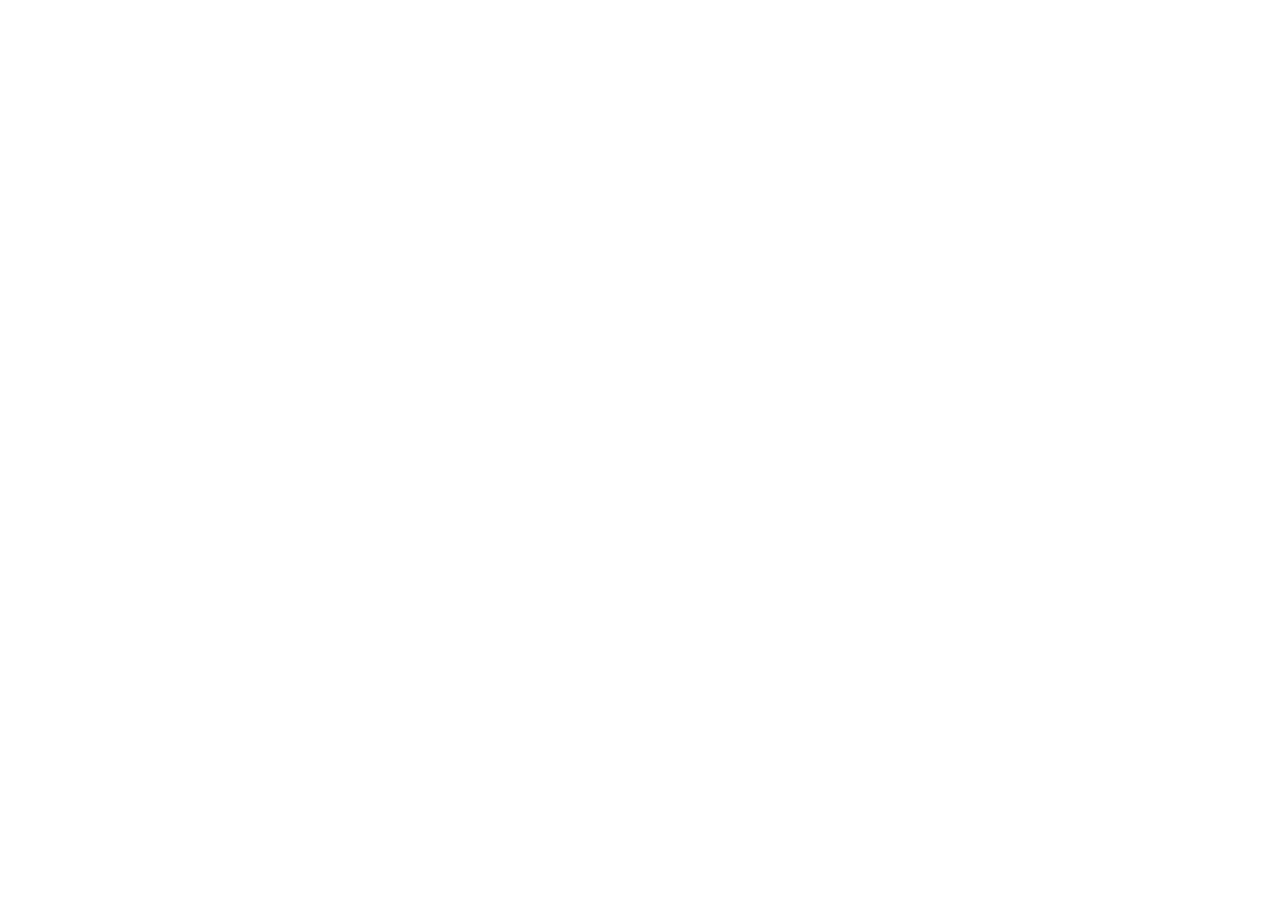
==== index.html @ 99c708d2 "Actualización automática de clase" ====
<!DOCTYPE html>
<html lang="en">
<head>
    <meta charset="UTF-8">
    <meta name="viewport" content="width=device-width, initial-scale=1.0">
    <title>Efectos Pro</title>
</head>
<body>
    
</body>
</html>
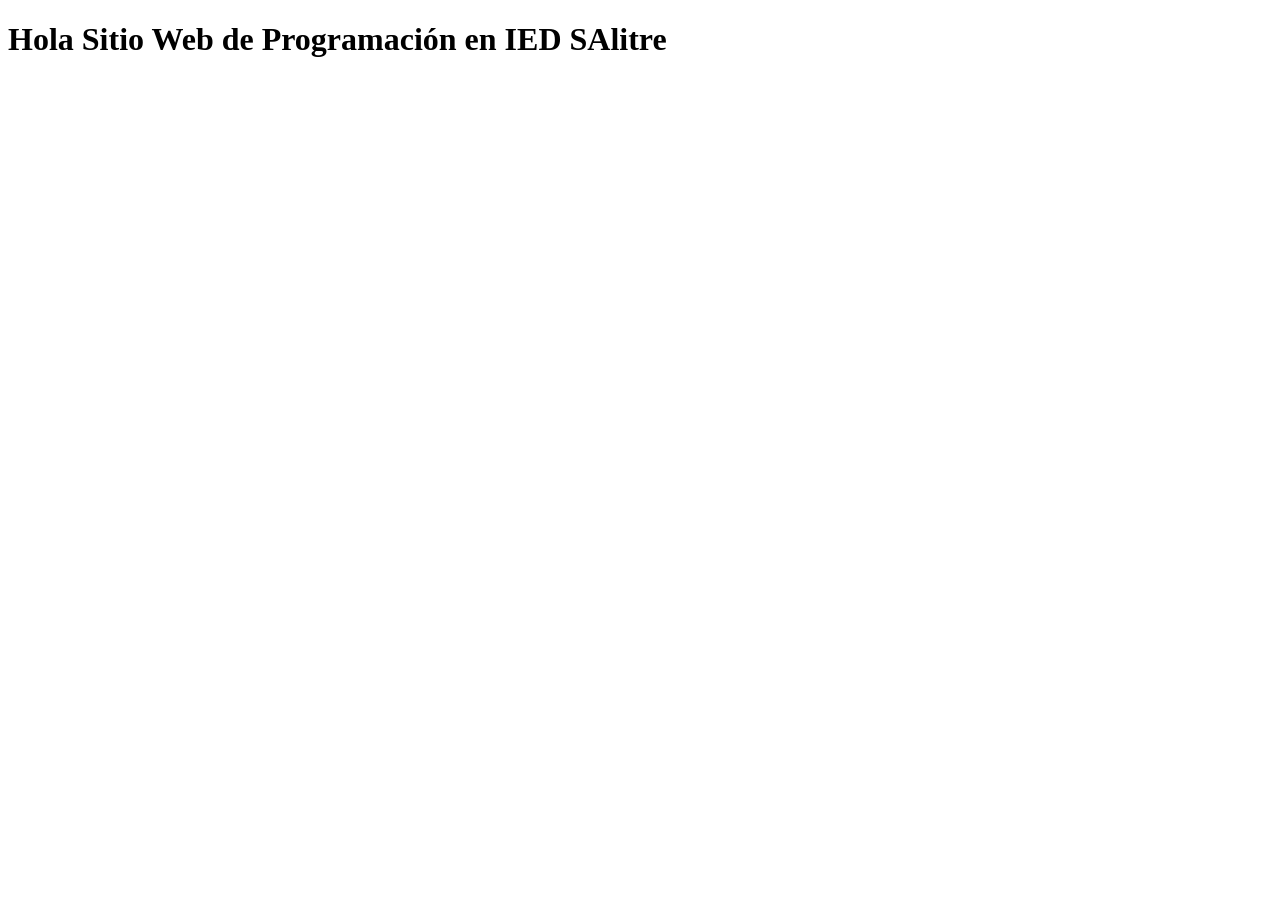
==== commit cd4eb7cb: "Actualización automática de clase" ====
--- a/index.html
+++ b/index.html
@@ -6,6 +6,6 @@
     <title>Efectos Pro</title>
 </head>
 <body>
-    
+    <h1>Hola Sitio Web de Programación en IED SAlitre</h1>
 </body>
 </html>
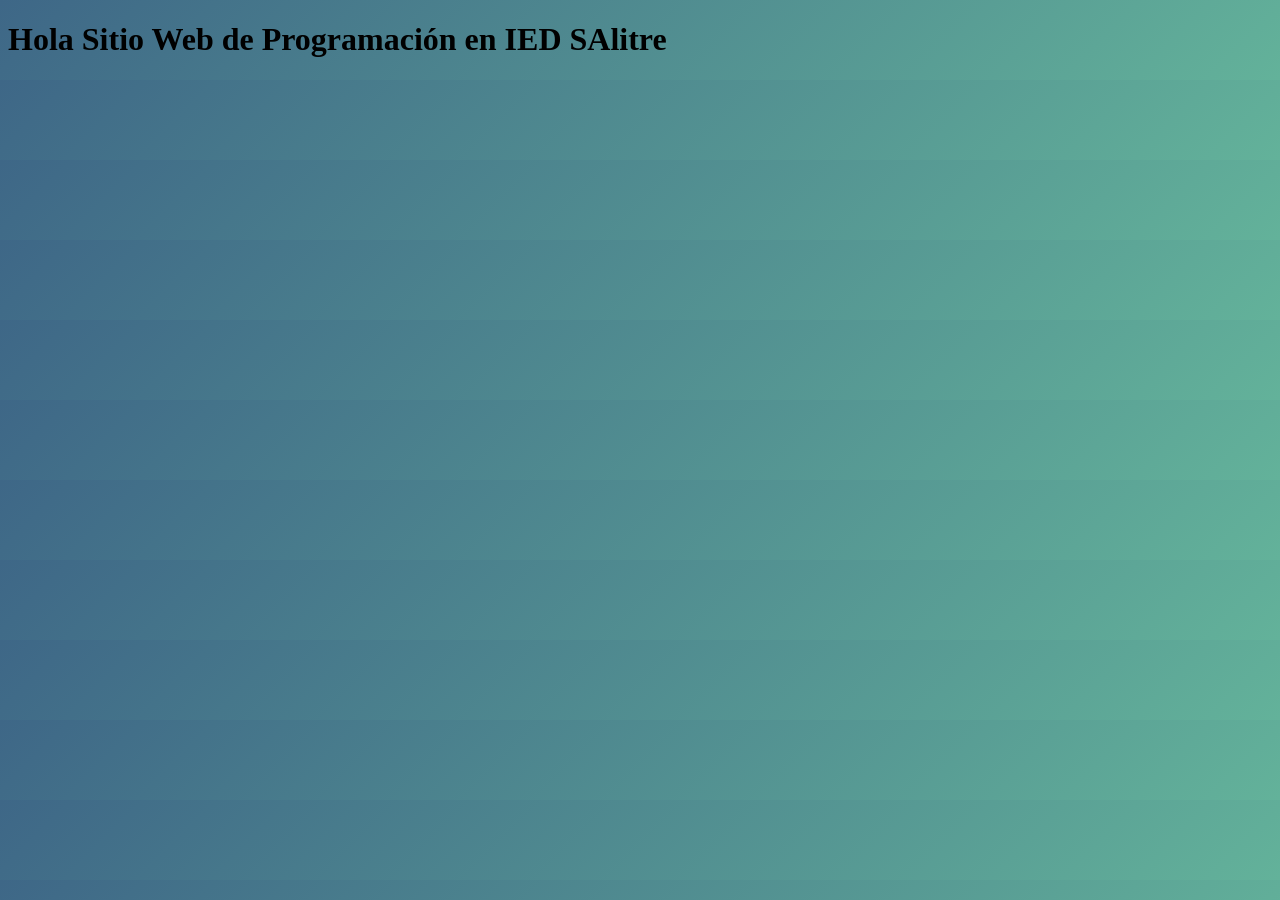
==== commit dba82c2c: "Actualización automática de clase" ====
--- a/index.html
+++ b/index.html
@@ -1,6 +1,7 @@
 <!DOCTYPE html>
 <html lang="en">
 <head>
+    <link rel="stylesheet" href="css/uiverse.css">
     <meta charset="UTF-8">
     <meta name="viewport" content="width=device-width, initial-scale=1.0">
     <title>Efectos Pro</title>
--- a/css/uiverse.css
+++ b/css/uiverse.css
@@ -0,0 +1,4 @@
+body{
+    background-color: blue;
+    background: linear-gradient(135deg, #3e6787 0%, #63b29a 100%);
+}
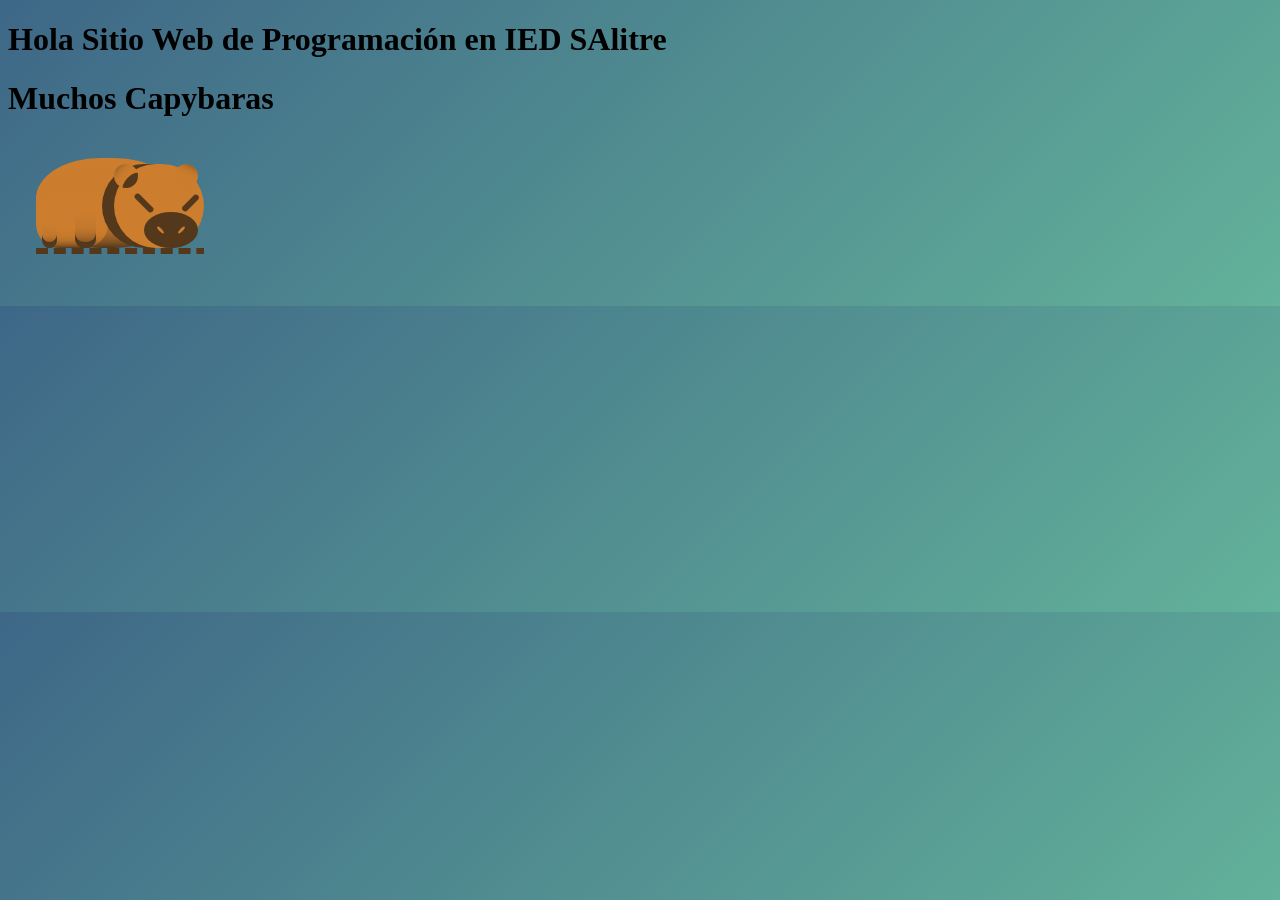
==== commit 8dfe52db: "Actualización automática de clase" ====
--- a/index.html
+++ b/index.html
@@ -8,5 +8,31 @@
 </head>
 <body>
     <h1>Hola Sitio Web de Programación en IED SAlitre</h1>
+    <h1>Muchos Capybaras</h1>
+    <!-- From Uiverse.io by Novaxlo --> 
+<div class="capybaraloader">
+  <div class="capybara">
+    <div class="capyhead">
+      <div class="capyear">
+        <div class="capyear2"></div>
+      </div>
+      <div class="capyear"></div>
+      <div class="capymouth">
+        <div class="capylips"></div>
+        <div class="capylips"></div>
+      </div>
+      <div class="capyeye"></div>
+      <div class="capyeye"></div>
+    </div>
+    <div class="capyleg"></div>
+    <div class="capyleg2"></div>
+    <div class="capyleg2"></div>
+    <div class="capy"></div>
+  </div>
+  <div class="loader">
+    <div class="loaderline"></div>
+  </div>
+</div>
+
 </body>
 </html>
--- a/css/uiverse.css
+++ b/css/uiverse.css
@@ -1,4 +1,201 @@
 body{
+    font-family:'Lucida Sans', 'Lucida Sans Regular', 'Lucida Grande', 'Lucida Sans Unicode', Geneva, Verdana, sans-serif
     background-color: blue;
     background: linear-gradient(135deg, #3e6787 0%, #63b29a 100%);
-}+}
+/* From Uiverse.io by Novaxlo */ 
+.capybaraloader {
+  width: 14em;
+  height: 10em;
+  position: relative;
+  z-index: 1;
+  --color: rgb(204, 125, 45);
+  --color2: rgb(83, 56, 28);
+  transform: scale(0.75);
+}
+.capybara {
+  width: 100%;
+  height: 7.5em;
+  position: relative;
+  z-index: 1;
+}
+.loader {
+  width: 100%;
+  height: 2.5em;
+  position: relative;
+  z-index: 1;
+  overflow: hidden;
+}
+.capy {
+  width: 85%;
+  height: 100%;
+  background: linear-gradient(var(--color), 90%, var(--color2));
+  border-radius: 45%;
+  position: relative;
+  z-index: 1;
+  animation: movebody 1s linear infinite;
+}
+.capyhead {
+  width: 7.5em;
+  height: 7em;
+  bottom: 0em;
+  right: 0em;
+  position: absolute;
+  background-color: var(--color);
+  z-index: 3;
+  border-radius: 3.5em;
+  box-shadow: -1em 0em var(--color2);
+  animation: movebody 1s linear infinite;
+}
+.capyear {
+  width: 2em;
+  height: 2em;
+  background: linear-gradient(-45deg, var(--color), 90%, var(--color2));
+  top: 0em;
+  left: 0em;
+  border-radius: 100%;
+  position: absolute;
+  overflow: hidden;
+  z-index: 3;
+}
+.capyear:nth-child(2) {
+  left: 5em;
+  background: linear-gradient(25deg, var(--color), 90%, var(--color2));
+}
+.capyear2 {
+  width: 100%;
+  height: 1em;
+  background-color: var(--color2);
+  bottom: 0em;
+  left: 0.5em;
+  border-radius: 100%;
+  position: absolute;
+  transform: rotate(-45deg);
+}
+.capymouth {
+  width: 3.5em;
+  height: 2em;
+  background-color: var(--color2);
+  position: absolute;
+  bottom: 0em;
+  left: 2.5em;
+  border-radius: 50%;
+  display: flex;
+  justify-content: space-around;
+  align-items: center;
+  padding: 0.5em;
+}
+.capylips {
+  width: 0.25em;
+  height: 0.75em;
+  border-radius: 100%;
+  transform: rotate(-45deg);
+  background-color: var(--color);
+}
+.capylips:nth-child(2) {
+  transform: rotate(45deg);
+}
+.capyeye {
+  width: 2em;
+  height: 0.5em;
+  background-color: var(--color2);
+  position: absolute;
+  bottom: 3.5em;
+  left: 1.5em;
+  border-radius: 5em;
+  transform: rotate(45deg);
+}
+.capyeye:nth-child(4) {
+  transform: rotate(-45deg);
+  left: 5.5em;
+  width: 1.75em;
+}
+.capyleg {
+  width: 6em;
+  height: 5em;
+  bottom: 0em;
+  left: 0em;
+  position: absolute;
+  background: linear-gradient(var(--color), 95%, var(--color2));
+  z-index: 2;
+  border-radius: 2em;
+  animation: movebody 1s linear infinite;
+}
+.capyleg2 {
+  width: 1.75em;
+  height: 3em;
+  bottom: 0em;
+  left: 3.25em;
+  position: absolute;
+  background: linear-gradient(var(--color), 80%, var(--color2));
+  z-index: 2;
+  border-radius: 0.75em;
+  box-shadow: inset 0em -0.5em var(--color2);
+  animation: moveleg 1s linear infinite;
+}
+.capyleg2:nth-child(3) {
+  width: 1.25em;
+  left: 0.5em;
+  height: 2em;
+  animation: moveleg2 1s linear infinite 0.075s;
+}
+
+@keyframes moveleg {
+  0% {
+    transform: rotate(-45deg) translateX(-5%);
+  }
+  50% {
+    transform: rotate(45deg) translateX(5%);
+  }
+  100% {
+    transform: rotate(-45deg) translateX(-5%);
+  }
+}
+
+@keyframes moveleg2 {
+  0% {
+    transform: rotate(45deg);
+  }
+  50% {
+    transform: rotate(-45deg);
+  }
+  100% {
+    transform: rotate(45deg);
+  }
+}
+
+@keyframes movebody {
+  0% {
+    transform: translateX(0%);
+  }
+  50% {
+    transform: translateX(2%);
+  }
+  100% {
+    transform: translateX(0%);
+  }
+}
+
+.loaderline {
+  width: 50em;
+  height: 0.5em;
+  border-top: 0.5em dashed var(--color2);
+  animation: moveline 10s linear infinite;
+}
+
+@keyframes moveline {
+  0% {
+    transform: translateX(0%);
+    opacity: 0%;
+  }
+  5% {
+    opacity: 100%;
+  }
+  95% {
+    opacity: 100%;
+  }
+  100% {
+    opacity: 0%;
+    transform: translateX(-70%);
+  }
+}
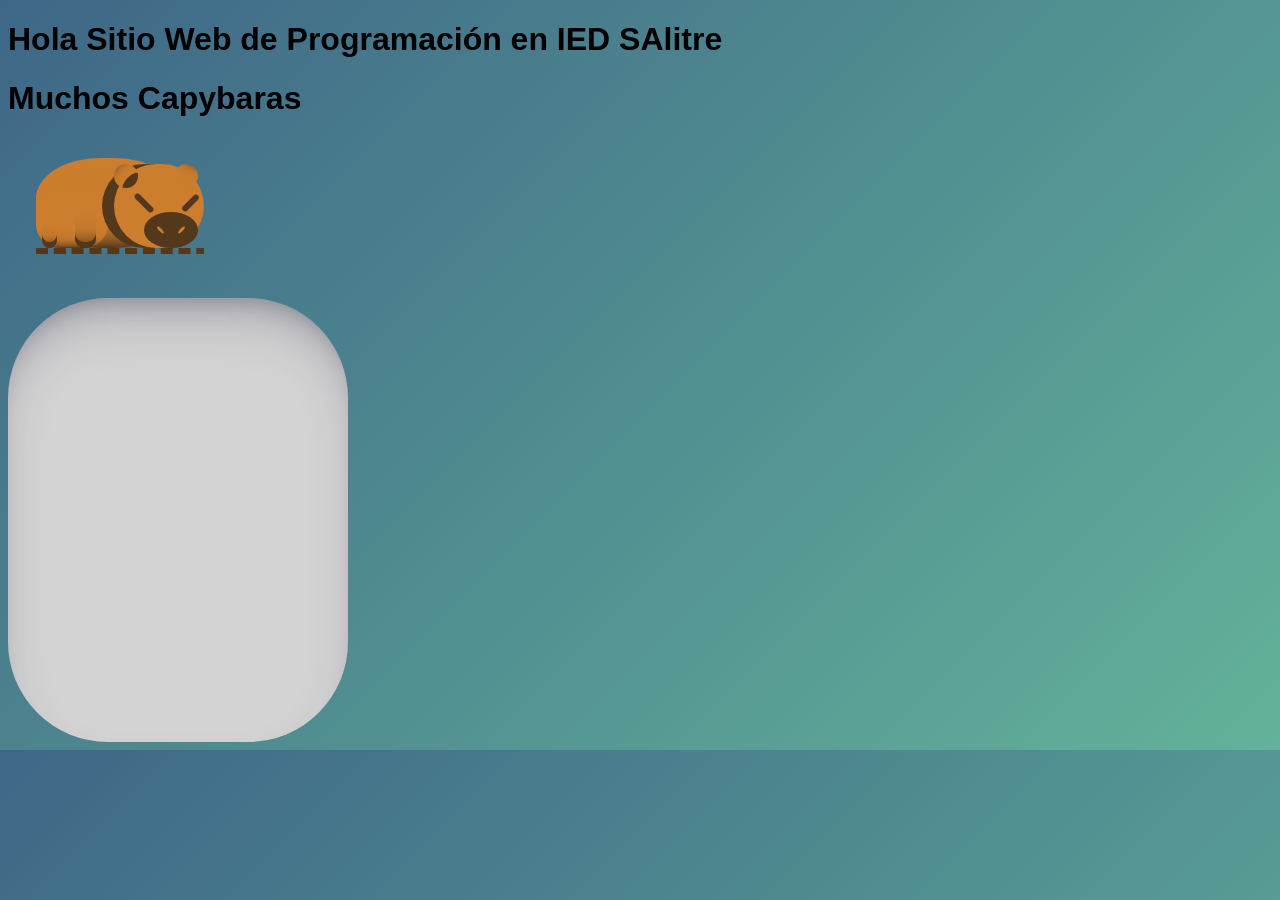
==== commit e063ac32: "Actualización automática de clase" ====
--- a/index.html
+++ b/index.html
@@ -33,6 +33,9 @@
     <div class="loaderline"></div>
   </div>
 </div>
-
+<div class="container">
+    <!-- From Uiverse.io by adamgiebl --> 
+<div class="card"></div>
+</div>
 </body>
 </html>
--- a/css/uiverse.css
+++ b/css/uiverse.css
@@ -1,5 +1,5 @@
 body{
-    font-family:'Lucida Sans', 'Lucida Sans Regular', 'Lucida Grande', 'Lucida Sans Unicode', Geneva, Verdana, sans-serif
+    font-family:'Lucida Sans', 'Lucida Sans Regular', 'Lucida Grande', 'Lucida Sans Unicode', Geneva, Verdana, sans-serif;
     background-color: blue;
     background: linear-gradient(135deg, #3e6787 0%, #63b29a 100%);
 }
@@ -199,3 +199,11 @@
     transform: translateX(-70%);
   }
 }
+/* From Uiverse.io by adamgiebl */ 
+.card {
+  width: 340px;
+  height: 444px;
+  border-radius: 100px;
+  background: lightgrey;
+  box-shadow: rgba(50, 50, 93, 0.25) 0px 30px 50px -12px inset, rgba(0, 0, 0, 0.3) 0px 18px 26px -18px inset;
+}
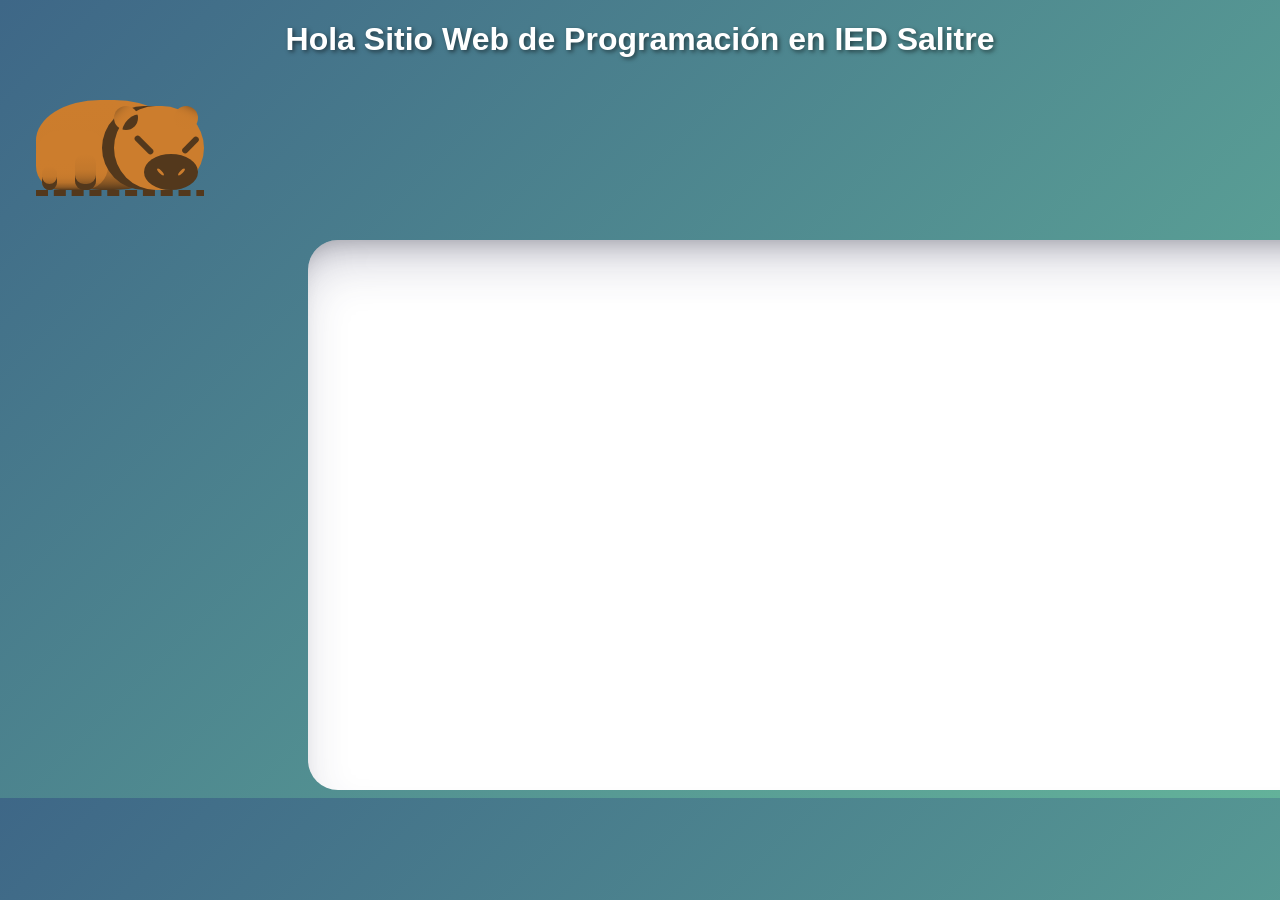
==== commit 5540d992: "Actualización automática de clase" ====
--- a/index.html
+++ b/index.html
@@ -7,8 +7,9 @@
     <title>Efectos Pro</title>
 </head>
 <body>
-    <h1>Hola Sitio Web de Programación en IED SAlitre</h1>
-    <h1>Muchos Capybaras</h1>
+    <div class="letrastitulo">
+    <h1>Hola Sitio Web de Programación en IED Salitre</h1>
+    </div>
     <!-- From Uiverse.io by Novaxlo --> 
 <div class="capybaraloader">
   <div class="capybara">
--- a/css/uiverse.css
+++ b/css/uiverse.css
@@ -2,6 +2,11 @@
     font-family:'Lucida Sans', 'Lucida Sans Regular', 'Lucida Grande', 'Lucida Sans Unicode', Geneva, Verdana, sans-serif;
     background-color: blue;
     background: linear-gradient(135deg, #3e6787 0%, #63b29a 100%);
+}
+.letrastitulo {
+  color: white;
+  text-align: center;
+  text-shadow: 2px 2px 4px rgba(0, 0, 0, 0.5);
 }
 /* From Uiverse.io by Novaxlo */ 
 .capybaraloader {
@@ -201,9 +206,11 @@
 }
 /* From Uiverse.io by adamgiebl */ 
 .card {
-  width: 340px;
-  height: 444px;
-  border-radius: 100px;
-  background: lightgrey;
+  width: 1304px;
+  height: 550px;
+  border-radius: 30px;
+  background: #ffffff;
   box-shadow: rgba(50, 50, 93, 0.25) 0px 30px 50px -12px inset, rgba(0, 0, 0, 0.3) 0px 18px 26px -18px inset;
+  margin-left: 300px;
+  margin-right:300px;
 }
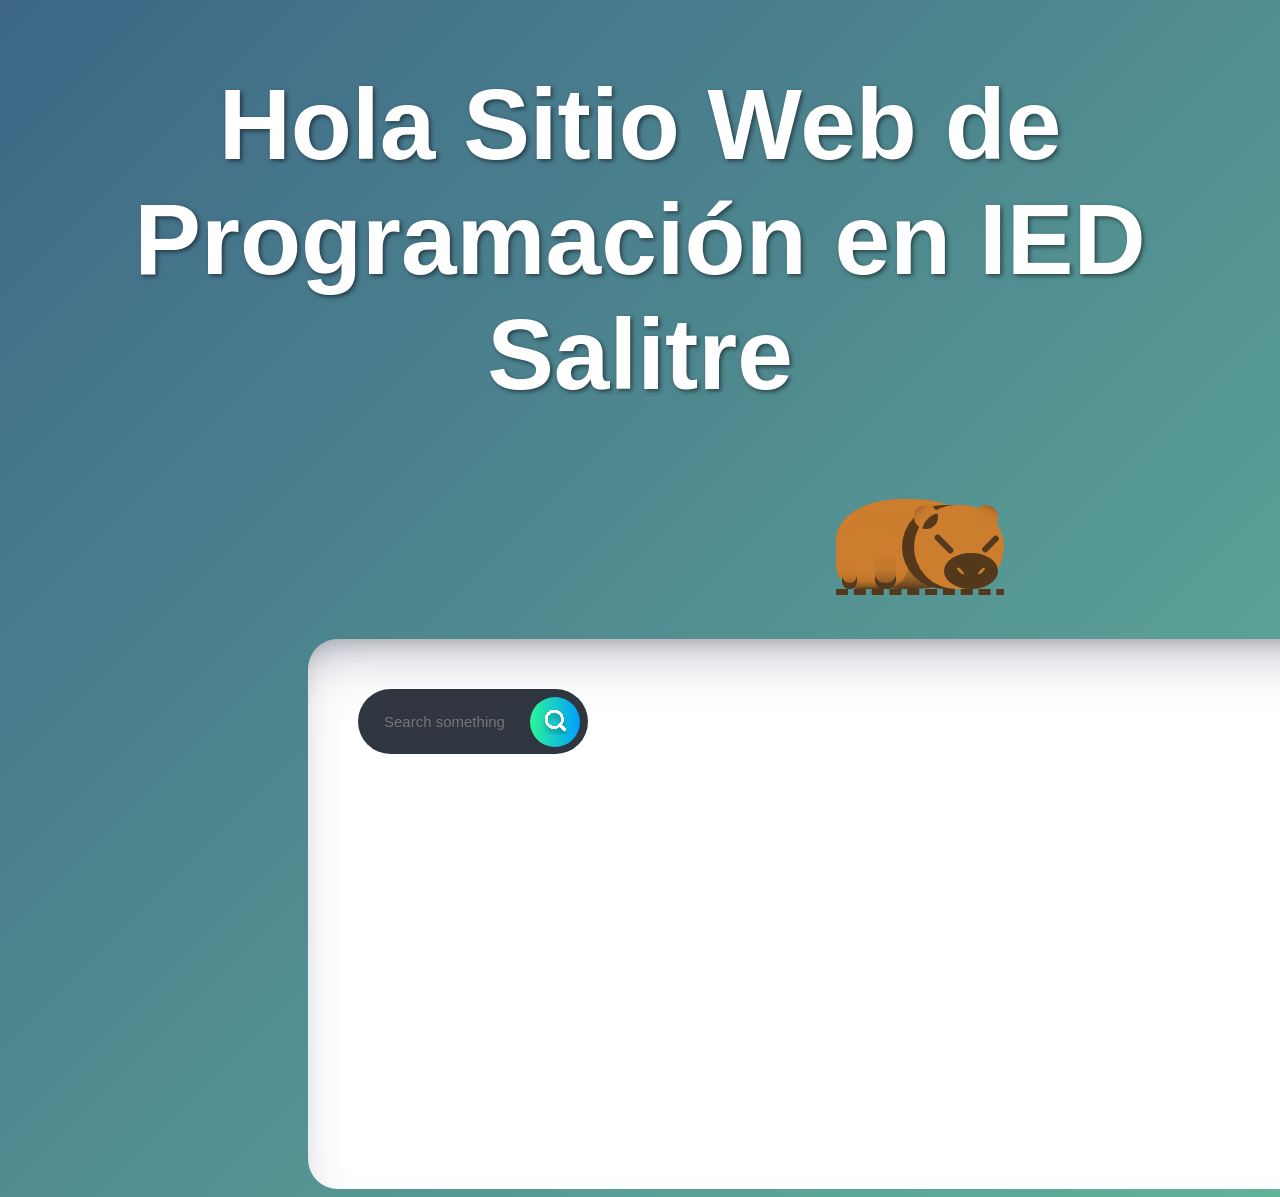
==== commit 79244438: "Actualización automática de clase" ====
--- a/index.html
+++ b/index.html
@@ -36,7 +36,44 @@
 </div>
 <div class="container">
     <!-- From Uiverse.io by adamgiebl --> 
-<div class="card"></div>
+<div class="card"><!-- From Uiverse.io by OnlyCodeChannel --> 
+<div class="searchBox">
+
+            <input class="searchInput" type="text" name="" placeholder="Search something">
+            <button class="searchButton" href="#">
+                   
+                  
+
+                                <svg xmlns="http://www.w3.org/2000/svg" width="29" height="29" viewBox="0 0 29 29" fill="none">
+  <g clip-path="url(#clip0_2_17)">
+    <g filter="url(#filter0_d_2_17)">
+      <path d="M23.7953 23.9182L19.0585 19.1814M19.0585 19.1814C19.8188 18.4211 20.4219 17.5185 20.8333 16.5251C21.2448 15.5318 21.4566 14.4671 21.4566 13.3919C21.4566 12.3167 21.2448 11.252 20.8333 10.2587C20.4219 9.2653 19.8188 8.36271 19.0585 7.60242C18.2982 6.84214 17.3956 6.23905 16.4022 5.82759C15.4089 5.41612 14.3442 5.20435 13.269 5.20435C12.1938 5.20435 11.1291 5.41612 10.1358 5.82759C9.1424 6.23905 8.23981 6.84214 7.47953 7.60242C5.94407 9.13789 5.08145 11.2204 5.08145 13.3919C5.08145 15.5634 5.94407 17.6459 7.47953 19.1814C9.01499 20.7168 11.0975 21.5794 13.269 21.5794C15.4405 21.5794 17.523 20.7168 19.0585 19.1814Z" stroke="white" stroke-width="3" stroke-linecap="round" stroke-linejoin="round" shape-rendering="crispEdges"></path>
+    </g>
+  </g>
+  <defs>
+    <filter id="filter0_d_2_17" x="-0.418549" y="3.70435" width="29.7139" height="29.7139" filterUnits="userSpaceOnUse" color-interpolation-filters="sRGB">
+      <feFlood flood-opacity="0" result="BackgroundImageFix"></feFlood>
+      <feColorMatrix in="SourceAlpha" type="matrix" values="0 0 0 0 0 0 0 0 0 0 0 0 0 0 0 0 0 0 127 0" result="hardAlpha"></feColorMatrix>
+      <feOffset dy="4"></feOffset>
+      <feGaussianBlur stdDeviation="2"></feGaussianBlur>
+      <feComposite in2="hardAlpha" operator="out"></feComposite>
+      <feColorMatrix type="matrix" values="0 0 0 0 0 0 0 0 0 0 0 0 0 0 0 0 0 0 0.25 0"></feColorMatrix>
+      <feBlend mode="normal" in2="BackgroundImageFix" result="effect1_dropShadow_2_17"></feBlend>
+      <feBlend mode="normal" in="SourceGraphic" in2="effect1_dropShadow_2_17" result="shape"></feBlend>
+    </filter>
+    <clipPath id="clip0_2_17">
+      <rect width="28.0702" height="28.0702" fill="white" transform="translate(0.403503 0.526367)"></rect>
+    </clipPath>
+  </defs>
+</svg>
+                     
+
+            </button>
+        </div>
+
+
+        </div>
 </div>
+     
 </body>
 </html>
--- a/css/uiverse.css
+++ b/css/uiverse.css
@@ -7,6 +7,7 @@
   color: white;
   text-align: center;
   text-shadow: 2px 2px 4px rgba(0, 0, 0, 0.5);
+  font-size: 50px;
 }
 /* From Uiverse.io by Novaxlo */ 
 .capybaraloader {
@@ -17,6 +18,7 @@
   --color: rgb(204, 125, 45);
   --color2: rgb(83, 56, 28);
   transform: scale(0.75);
+  margin-left: 800px;
 }
 .capybara {
   width: 100%;
@@ -213,4 +215,53 @@
   box-shadow: rgba(50, 50, 93, 0.25) 0px 30px 50px -12px inset, rgba(0, 0, 0, 0.3) 0px 18px 26px -18px inset;
   margin-left: 300px;
   margin-right:300px;
-}+}
+
+/* From Uiverse.io by OnlyCodeChannel */ 
+.searchBox {
+  display: flex;
+  max-width: 230px;
+  align-items: center;
+  justify-content: space-between;
+  gap: 8px;
+  background: #2f3640;
+  border-radius: 50px;
+  position: absolute;
+  margin-left: 50px;
+  margin-top: 50px;
+}
+
+.searchButton {
+  color: white;
+  position: absolute;
+  right: 8px;
+  width: 50px;
+  height: 50px;
+  border-radius: 50%;
+  background: var(--gradient-2, linear-gradient(90deg, #2AF598 0%, #009EFD 100%));
+  border: 0;
+  display: inline-block;
+  transition: all 300ms cubic-bezier(.23, 1, 0.32, 1);
+}
+/*hover effect*/
+button:hover {
+  color: #fff;
+  background-color: #1A1A1A;
+  box-shadow: rgba(0, 0, 0, 0.5) 0 10px 20px;
+  transform: translateY(-3px);
+}
+/*button pressing effect*/
+button:active {
+  box-shadow: none;
+  transform: translateY(0);
+}
+
+.searchInput {
+  border: none;
+  background: none;
+  outline: none;
+  color: white;
+  font-size: 15px;
+  padding: 24px 46px 24px 26px;
+}
+
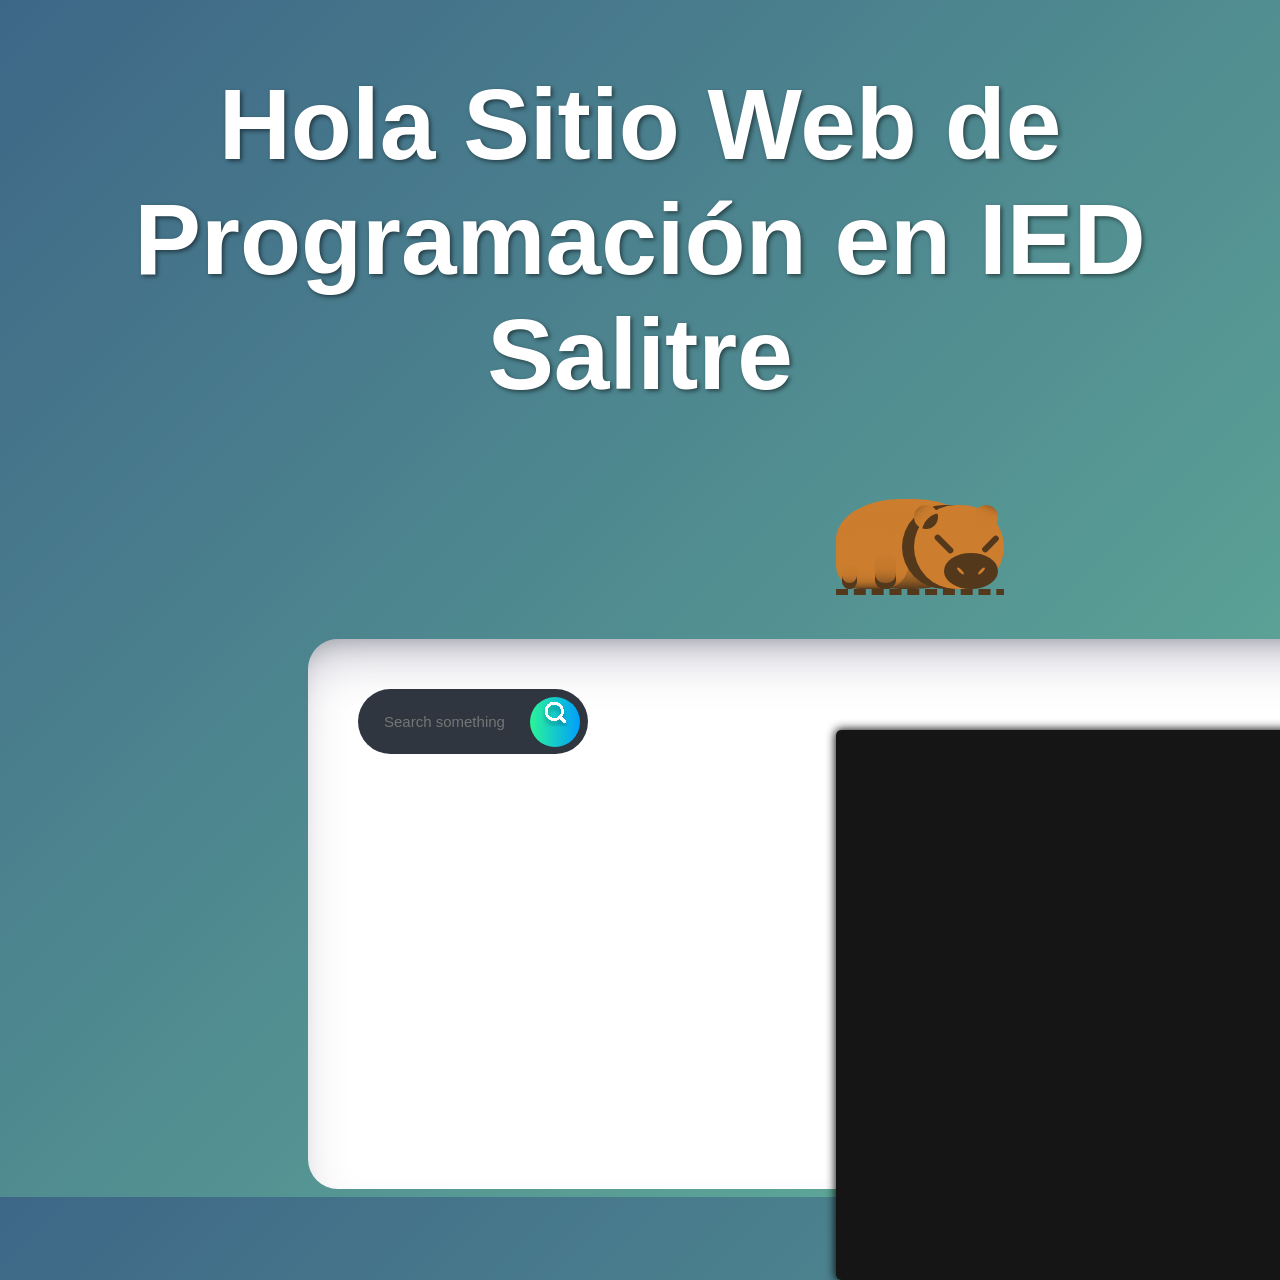
==== commit 22e75bc9: "Actualización automática de clase" ====
--- a/index.html
+++ b/index.html
@@ -66,14 +66,57 @@
     </clipPath>
   </defs>
 </svg>
-                     
+       <div class="card">
+  <div class="content">
+    <div class="back">
+      <div class="back-content">
+        <svg stroke="#ffffff" xmlns:xlink="http://www.w3.org/1999/xlink" xmlns="http://www.w3.org/2000/svg" viewBox="0 0 50 50" height="50px" width="50px" fill="#ffffff">
 
-            </button>
+        <g stroke-width="0" id="SVGRepo_bgCarrier"></g>
+
+        <g stroke-linejoin="round" stroke-linecap="round" id="SVGRepo_tracerCarrier"></g>
+
+        <g id="SVGRepo_iconCarrier">
+
+        <path d="M20.84375 0.03125C20.191406 0.0703125 19.652344 0.425781 19.21875 1.53125C18.988281 2.117188 18.5 3.558594 18.03125 4.9375C17.792969 5.636719 17.570313 6.273438 17.40625 6.75C17.390625 6.796875 17.414063 6.855469 17.40625 6.90625C17.398438 6.925781 17.351563 6.949219 17.34375 6.96875L17.25 7.25C18.566406 7.65625 19.539063 8.058594 19.625 8.09375C22.597656 9.21875 28.351563 11.847656 33.28125 16.78125C38.5 22 41.183594 28.265625 42.09375 30.71875C42.113281 30.761719 42.375 31.535156 42.75 32.84375C42.757813 32.839844 42.777344 32.847656 42.78125 32.84375C43.34375 32.664063 44.953125 32.09375 46.3125 31.625C47.109375 31.351563 47.808594 31.117188 48.15625 31C49.003906 30.714844 49.542969 30.292969 49.8125 29.6875C50.074219 29.109375 50.066406 28.429688 49.75 27.6875C49.605469 27.347656 49.441406 26.917969 49.25 26.4375C47.878906 23.007813 45.007813 15.882813 39.59375 10.46875C33.613281 4.484375 25.792969 1.210938 22.125 0.21875C21.648438 0.0898438 21.234375 0.0078125 20.84375 0.03125 Z M 16.46875 9.09375L0.0625 48.625C-0.09375 48.996094 -0.00390625 49.433594 0.28125 49.71875C0.472656 49.910156 0.738281 50 1 50C1.128906 50 1.253906 49.988281 1.375 49.9375L40.90625 33.59375C40.523438 32.242188 40.222656 31.449219 40.21875 31.4375C39.351563 29.089844 36.816406 23.128906 31.875 18.1875C27.035156 13.34375 21.167969 10.804688 18.875 9.9375C18.84375 9.925781 17.8125 9.5 16.46875 9.09375 Z M 17 16C19.761719 16 22 18.238281 22 21C22 23.761719 19.761719 26 17 26C15.140625 26 13.550781 24.972656 12.6875 23.46875L15.6875 16.1875C16.101563 16.074219 16.550781 16 17 16 Z M 31 22C32.65625 22 34 23.34375 34 25C34 25.917969 33.585938 26.730469 32.9375 27.28125L32.90625 27.28125C33.570313 27.996094 34 28.949219 34 30C34 32.210938 32.210938 34 30 34C27.789063 34 26 32.210938 26 30C26 28.359375 26.996094 26.960938 28.40625 26.34375L28.3125 26.3125C28.117188 25.917969 28 25.472656 28 25C28 23.34375 29.34375 22 31 22 Z M 21 32C23.210938 32 25 33.789063 25 36C25 36.855469 24.710938 37.660156 24.25 38.3125L20.3125 39.9375C18.429688 39.609375 17 37.976563 17 36C17 33.789063 18.789063 32 21 32 Z M 9 34C10.65625 34 12 35.34375 12 37C12 38.65625 10.65625 40 9 40C7.902344 40 6.960938 39.414063 6.4375 38.53125L8.25 34.09375C8.488281 34.03125 8.742188 34 9 34Z"></path>
+
+        </g>
+
+        </svg>
+        <strong>Hover Me</strong>
+      </div>
+    </div>
+    <div class="front">
+      
+      <div class="img">
+        <div class="circle">
         </div>
+        <div class="circle" id="right">
+        </div>
+        <div class="circle" id="bottom">
+        </div>
+      </div>
 
+      <div class="front-content">
+        <small class="badge">Pasta</small>
+        <div class="description">
+          <div class="title">
+            <p class="title">
+              <strong>Spaguetti Bolognese</strong>
+            </p>
+            <svg fill-rule="nonzero" height="15px" width="15px" viewBox="0,0,256,256" xmlns:xlink="http://www.w3.org/1999/xlink" xmlns="http://www.w3.org/2000/svg"><g style="mix-blend-mode: normal" text-anchor="none" font-size="none" font-weight="none" font-family="none" stroke-dashoffset="0" stroke-dasharray="" stroke-miterlimit="10" stroke-linejoin="miter" stroke-linecap="butt" stroke-width="1" stroke="none" fill-rule="nonzero" fill="#20c997"><g transform="scale(8,8)"><path d="M25,27l-9,-6.75l-9,6.75v-23h18z"></path></g></g></svg>
+          </div>
+          <p class="card-footer">
+            30 Mins &nbsp; | &nbsp; 1 Serving
+          </p>
+        </div>
+      </div>
+    </div>
+  </div>
+</div>              
+</div>
 
-        </div>
-</div>
+            
      
 </body>
 </html>
--- a/css/uiverse.css
+++ b/css/uiverse.css
@@ -265,3 +265,170 @@
   padding: 24px 46px 24px 26px;
 }
 
+/* From Uiverse.io by ElSombrero2 */ 
+
+.content {
+  width: 100%;
+  height: 100%;
+  transform-style: preserve-3d;
+  transition: transform 300ms;
+  box-shadow: 0px 0px 10px 1px #000000ee;
+  border-radius: 5px;
+}
+
+.front, .back {
+  background-color: #151515;
+  position: absolute;
+  width: 100%;
+  height: 100%;
+  backface-visibility: hidden;
+  -webkit-backface-visibility: hidden;
+  border-radius: 5px;
+  overflow: hidden;
+}
+
+.back {
+  width: 100%;
+  height: 100%;
+  justify-content: center;
+  display: flex;
+  align-items: center;
+  overflow: hidden;
+}
+
+.back::before {
+  position: absolute;
+  content: ' ';
+  display: block;
+  width: 160px;
+  height: 160%;
+  background: linear-gradient(90deg, transparent, #ff9966, #ff9966, #ff9966, #ff9966, transparent);
+  animation: rotation_481 5000ms infinite linear;
+}
+
+.back-content {
+  position: absolute;
+  width: 99%;
+  height: 99%;
+  background-color: #151515;
+  border-radius: 5px;
+  color: white;
+  display: flex;
+  flex-direction: column;
+  justify-content: center;
+  align-items: center;
+  gap: 30px;
+}
+
+.card:hover .content {
+  transform: rotateY(180deg);
+}
+
+@keyframes rotation_481 {
+  0% {
+    transform: rotateZ(0deg);
+  }
+
+  0% {
+    transform: rotateZ(360deg);
+  }
+}
+
+.front {
+  transform: rotateY(180deg);
+  color: white;
+}
+
+.front .front-content {
+  position: absolute;
+  width: 100%;
+  height: 100%;
+  padding: 10px;
+  display: flex;
+  flex-direction: column;
+  justify-content: space-between;
+}
+
+.front-content .badge {
+  background-color: #00000055;
+  padding: 2px 10px;
+  border-radius: 10px;
+  backdrop-filter: blur(2px);
+  width: fit-content;
+}
+
+.description {
+  box-shadow: 0px 0px 10px 5px #00000088;
+  width: 100%;
+  padding: 10px;
+  background-color: #00000099;
+  backdrop-filter: blur(5px);
+  border-radius: 5px;
+}
+
+.title {
+  font-size: 11px;
+  max-width: 100%;
+  display: flex;
+  justify-content: space-between;
+}
+
+.title p {
+  width: 50%;
+}
+
+.card-footer {
+  color: #ffffff88;
+  margin-top: 5px;
+  font-size: 8px;
+}
+
+.front .img {
+  position: absolute;
+  width: 100%;
+  height: 100%;
+  object-fit: cover;
+  object-position: center;
+}
+
+.circle {
+  width: 90px;
+  height: 90px;
+  border-radius: 50%;
+  background-color: #ffbb66;
+  position: relative;
+  filter: blur(15px);
+  animation: floating 2600ms infinite linear;
+}
+
+#bottom {
+  background-color: #ff8866;
+  left: 50px;
+  top: 0px;
+  width: 150px;
+  height: 150px;
+  animation-delay: -800ms;
+}
+
+#right {
+  background-color: #ff2233;
+  left: 160px;
+  top: -80px;
+  width: 30px;
+  height: 30px;
+  animation-delay: -1800ms;
+}
+
+@keyframes floating {
+  0% {
+    transform: translateY(0px);
+  }
+
+  50% {
+    transform: translateY(10px);
+  }
+
+  100% {
+    transform: translateY(0px);
+  }
+}
